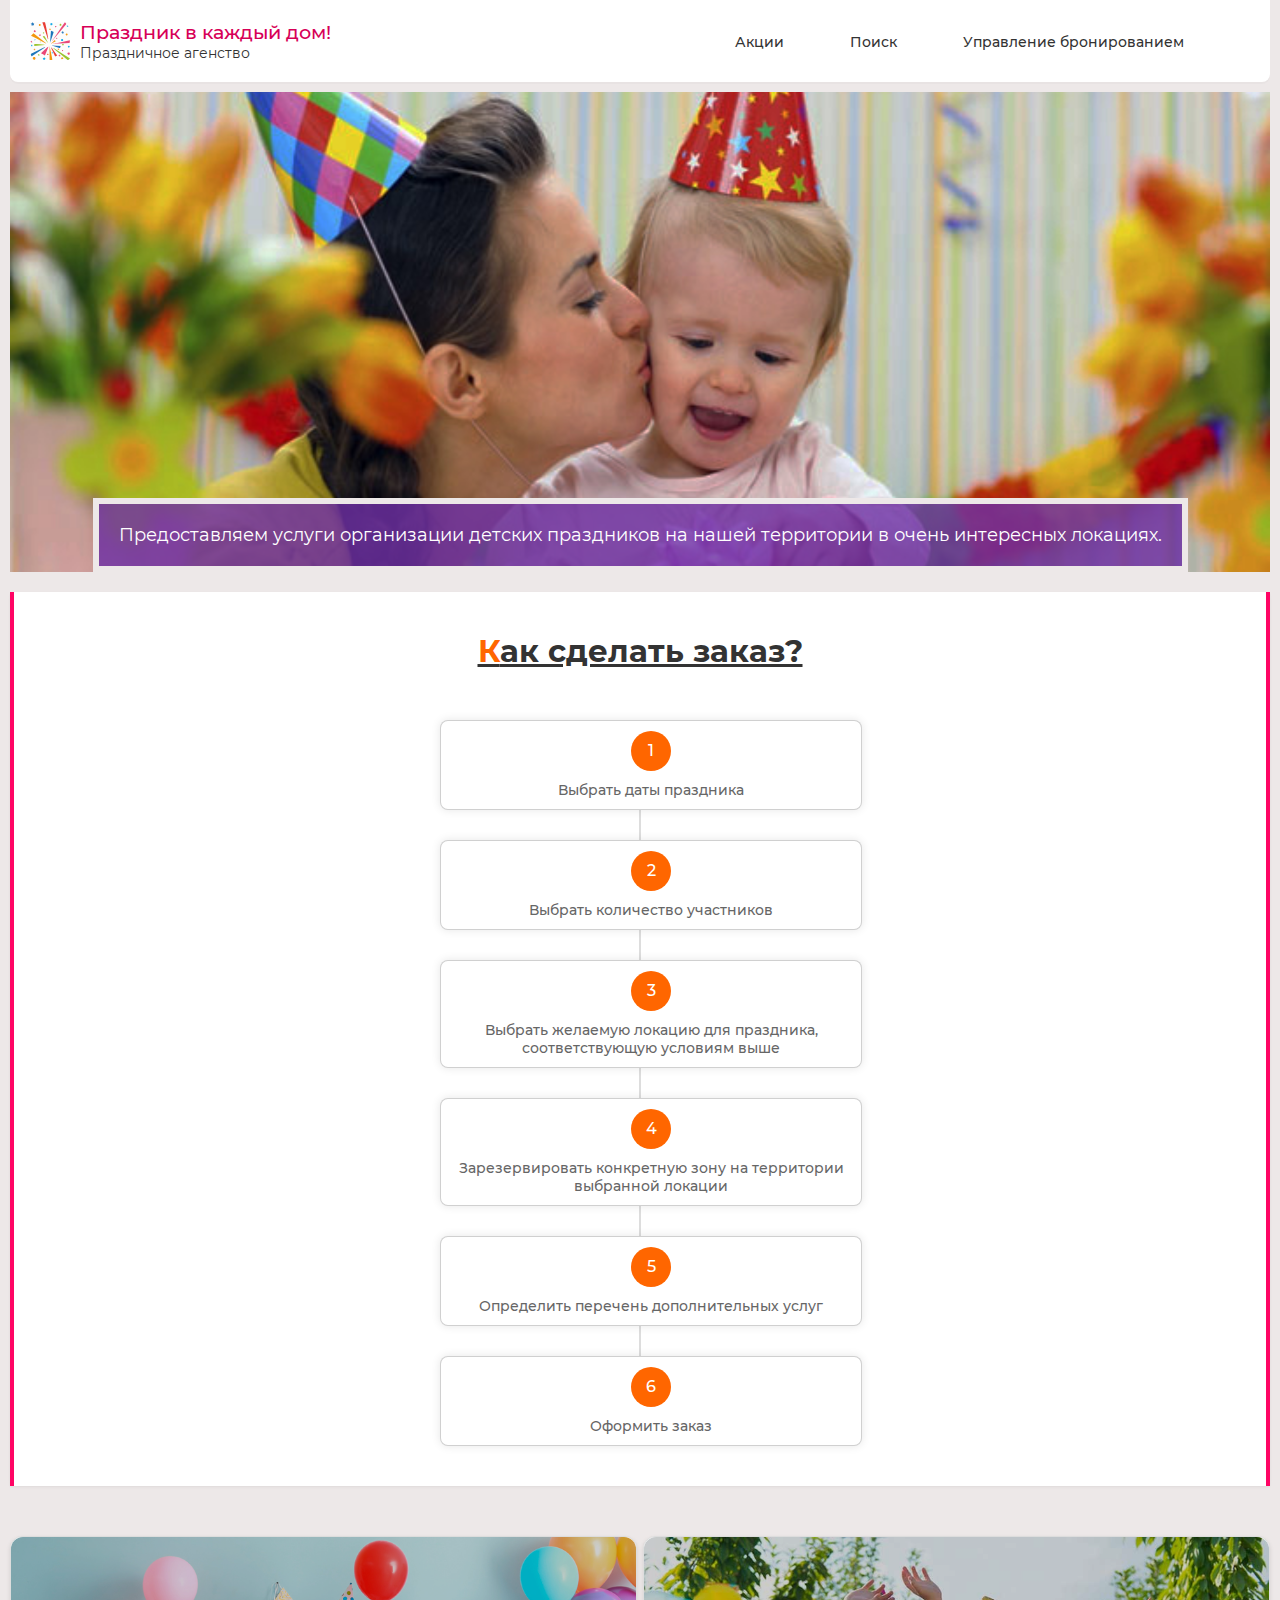
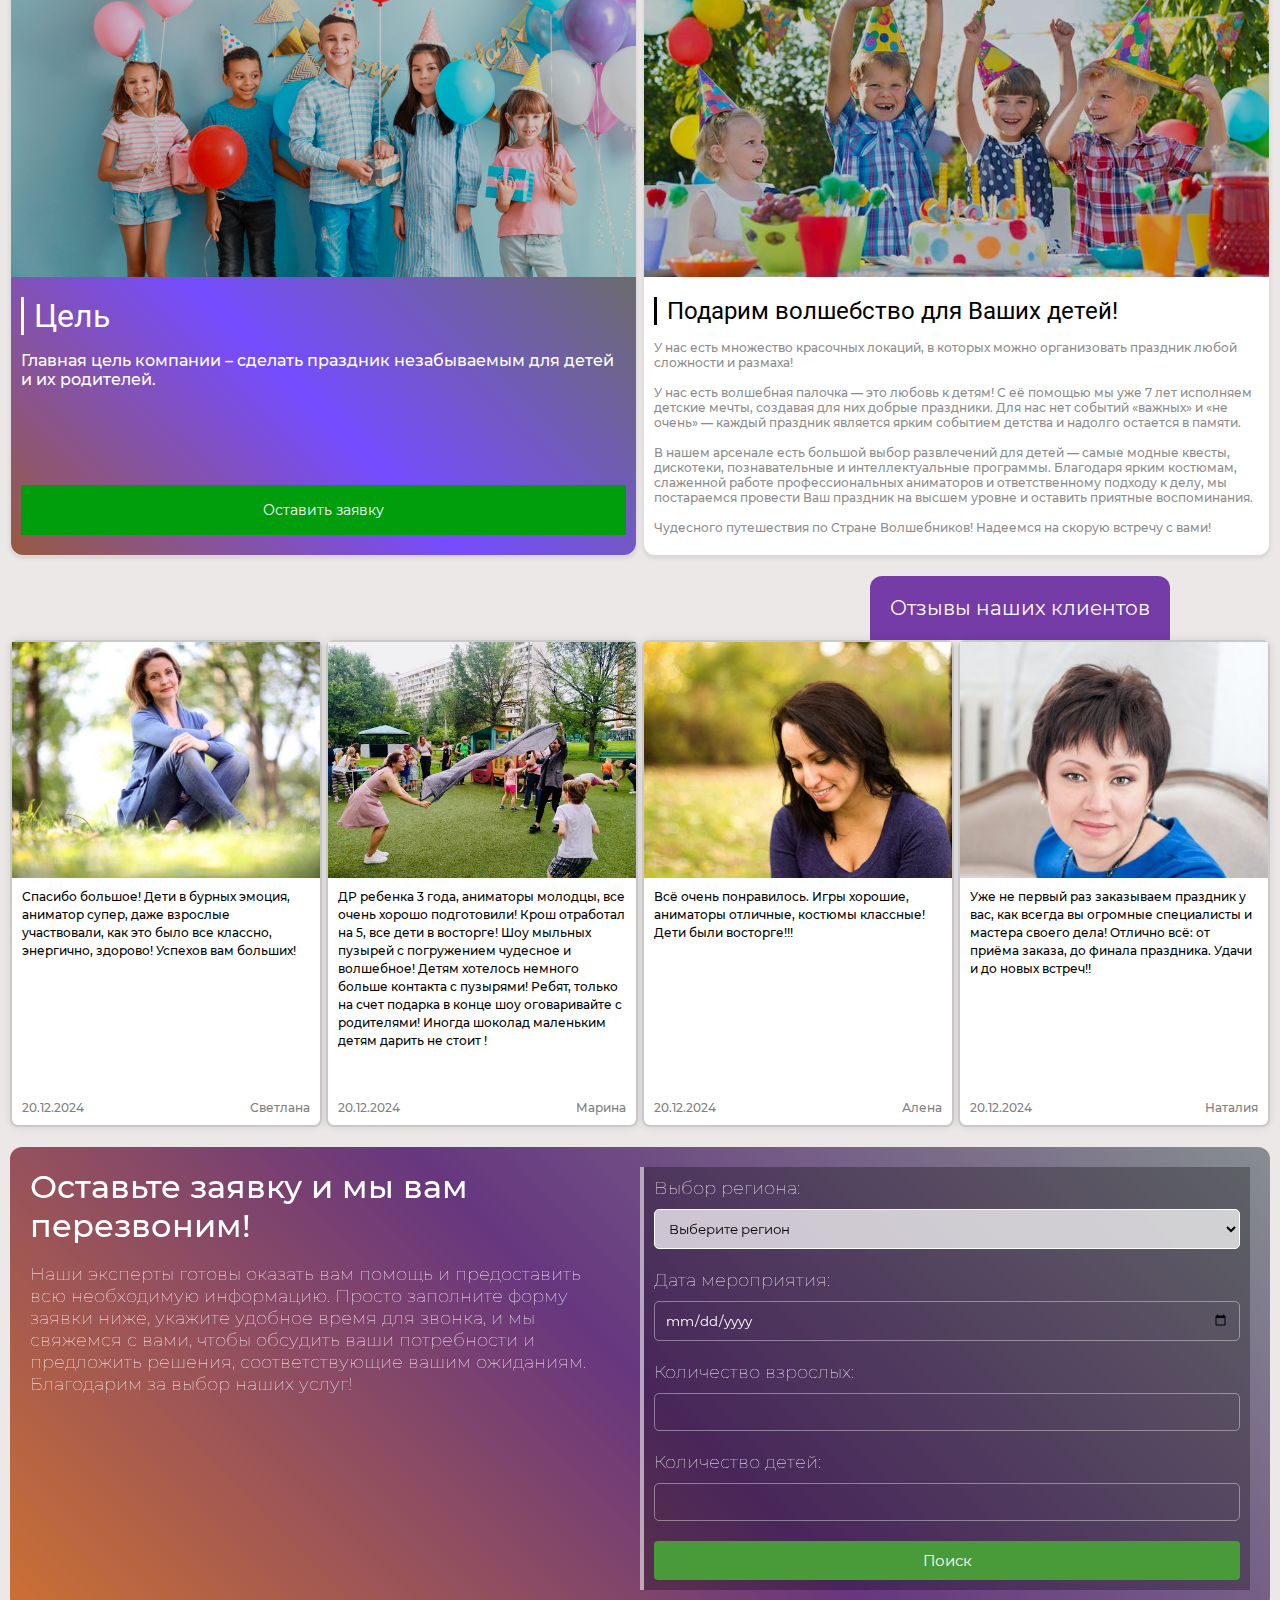
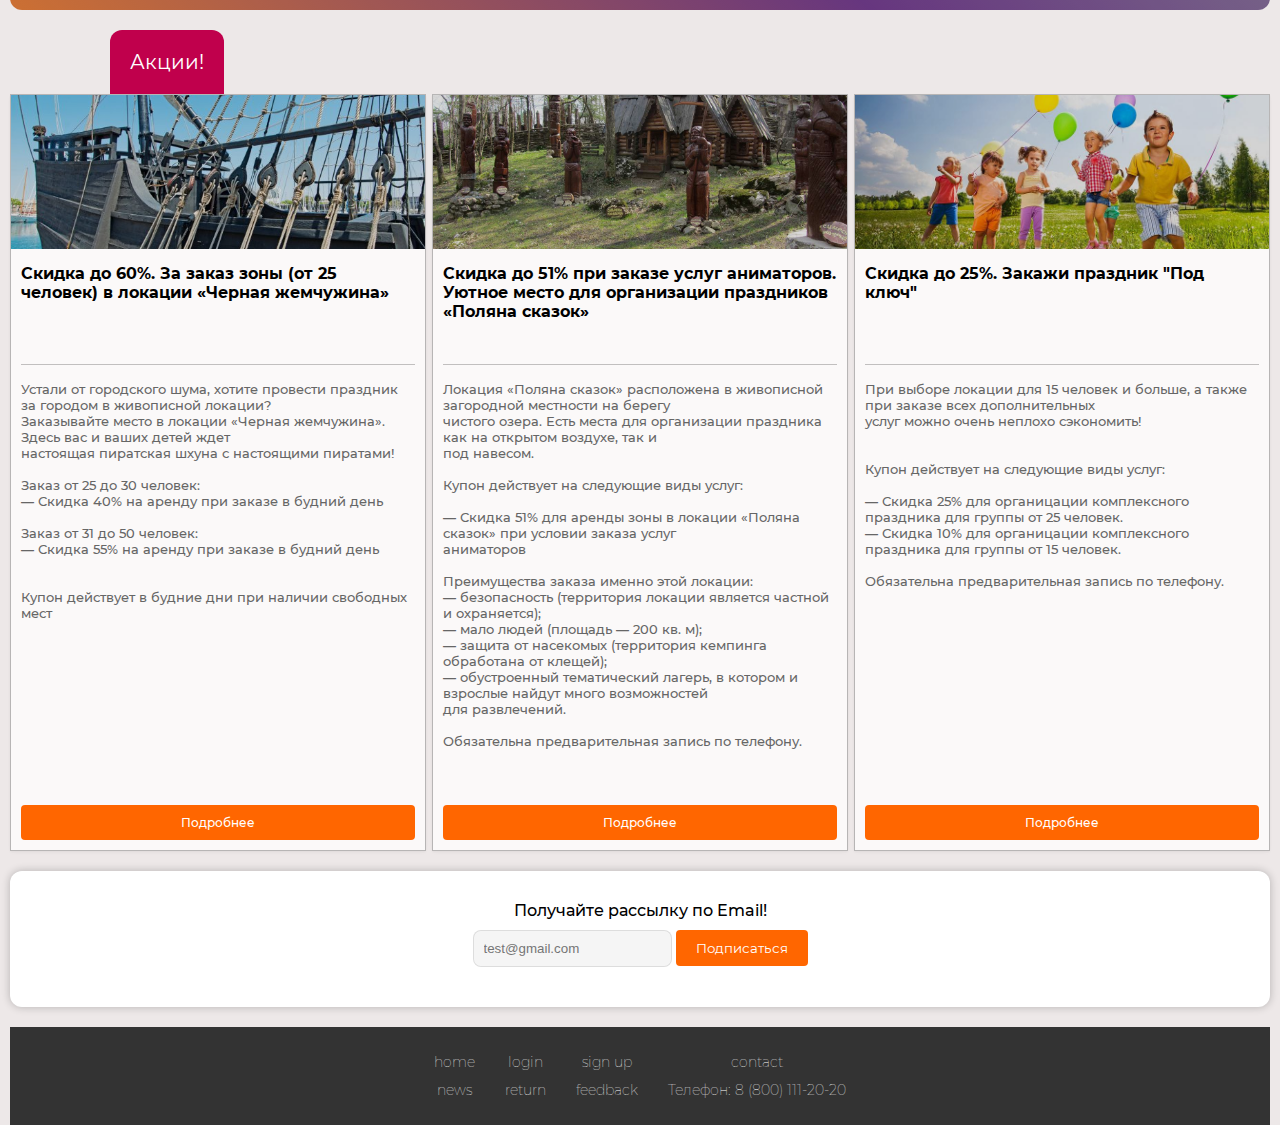
==== index.html @ 17564b28 "init" ====
<!DOCTYPE html>
<html lang="ru">

<head>
    <meta charset="UTF-8">
    <meta name="viewport" content="width=device-width, initial-scale=1.0">
    <link rel="stylesheet" href="css/styles.css">
    <title>Главная</title>
</head>

<body>

    <div class="page-wrapper">
        <header>
            <a href="index.html" class="logo">
                <img class="logo-image" alt="logo" src="./media/images/for-logo/logotype.svg">
                <div class="logo-description">
                    <p class="logo-description__title">Праздник в каждый дом!</p>
                    <span class="logo-description__subtitle">Праздничное агенство</span>
                </div>
            </a>

            <nav class="navigation">
                <ul class="navigation-list">
                    <li class="navigation-list-item"><a class="navigation-list-item__link" href="#promotions">Акции</a>
                    </li>
                    <li class="navigation-list-item"><a class="navigation-list-item__link"
                            href="./search.html">Поиск</a></li>
                    <li class="navigation-list-item"><a class="navigation-list-item__link" href="#">Управление
                            бронированием</a></li>
                </ul>
            </nav>
        </header>

        <section class="digest">
            <div class="digest-content">
                <h1 class="digest-content__title">Предоставляем услуги организации детских праздников на нашей
                    территории в очень интересных локациях.</h1>
            </div>
        </section>

        <section class="booking-process">
            <div class="booking-process__order">
                <h1 class="booking-process__title">Как сделать заказ?</h1>
            </div>

            <div class="booking-steps">
                <div class="booking-step">
                    <div class="step-number">1</div>
                    <p class="booking-step__label">Выбрать даты праздника</p>
                </div>
                <div class="booking-step__line"></div>
                <div class="booking-step">
                    <div class="step-number">2</div>
                    <p class="booking-step__label">Выбрать количество участников</p>
                </div>
                <div class="booking-step__line"></div>
                <div class="booking-step">
                    <div class="step-number">3</div>
                    <p class="booking-step__label">Выбрать желаемую локацию для праздника, соответствующую условиям выше
                    </p>
                </div>
                <div class="booking-step__line"></div>
                <div class="booking-step">
                    <div class="step-number">4</div>
                    <p class="booking-step__label">Зарезервировать конкретную зону на территории выбранной локации</p>
                </div>
                <div class="booking-step__line"></div>
                <div class="booking-step">
                    <div class="step-number">5</div>
                    <p class="booking-step__label">Определить перечень дополнительных услуг</p>
                </div>
                <div class="booking-step__line"></div>
                <div class="booking-step">
                    <div class="step-number">6</div>
                    <p class="booking-step__label">Оформить заказ</p>
                </div>
            </div>
        </section>

        <section class="about-company">
            <div class="company-info">

                <div class="company-info__cards">
                    <div class="company-info__goal">
                        <div class="company-info__goal-image"></div>

                        <div class="company-info__motter-description">
                            <h1>Цель</h1>
                            <p>Главная цель компании – сделать праздник незабываемым для детей и их родителей.</p>

                            <a href="#search-form" class="company-info__motter-description__request">
                                Оставить заявку
                            </a>

                        </div>

                    </div>


                    <div class="company-info__goal">
                        <div class="company-info__goal-motter"></div>

                        <div class="company-info__goal-description">
                            <h1>Подарим волшебство для Ваших детей!</h1>
                            <p>
                                У нас есть множество красочных локаций, в которых можно организовать праздник любой
                                сложности и размаха!

                                У нас есть волшебная палочка — это любовь к детям! С её помощью мы уже 7 лет исполняем
                                детские мечты, создавая для них добрые праздники. Для нас нет событий «важных» и «не
                                очень» — каждый праздник является ярким событием детства и надолго остается в памяти.

                                В нашем арсенале есть большой выбор развлечений для детей — самые модные квесты,
                                дискотеки, познавательные и интеллектуальные программы. Благодаря ярким костюмам,
                                слаженной работе профессиональных аниматоров и ответственному подходу к делу, мы
                                постараемся провести Ваш праздник на высшем уровне и оставить приятные воспоминания.

                                Чудесного путешествия по Стране Волшебников! Надеемся на скорую встречу с вами!
                            </p>
                        </div>
                    </div>
                </div>

                <section class="customer-reviews">
                    <h2 class="custom-reviews__title">Отзывы наших клиентов</h2>
                    <div class="review-grid">
                        <div class="review">
                            <div class="review-background review_background_1">

                            </div>

                            <div class="review-information">
                                <p class="customer-comment">Спасибо большое! Дети в бурных эмоция, аниматор супер, даже
                                    взрослые участвовали, как это было все классно, энергично, здорово! Успехов вам
                                    больших!</p>

                                <div class="review-meta">
                                    <p class="review-meta__created-at">20.12.2024</p>
                                    <p class="review-meta__username">Светлана</p>
                                </div>
                            </div>
                        </div>


                        <div class="review">
                            <div class="review-background review_background_2">

                            </div>

                            <div class="review-information">
                                <p class="customer-comment">
                                    ДР ребенка 3 года, аниматоры молодцы, все очень хорошо подготовили!
                                    Крош отработал на 5, все дети в восторге! Шоу мыльных пузырей с погружением чудесное
                                    и волшебное! Детям хотелось немного больше контакта с пузырями!
                                    Ребят, только на счет подарка в конце шоу оговаривайте с родителями! Иногда шоколад
                                    маленьким детям дарить не стоит !
                                </p>

                                <div class="review-meta">
                                    <p class="review-meta__created-at">20.12.2024</p>
                                    <p class="review-meta__username">Марина</p>
                                </div>
                            </div>
                        </div>

                        <div class="review">
                            <div class="review-background review_background_3">
                            </div>

                            <div class="review-information">
                                <p class="customer-comment">
                                    Всё очень понравилось.
                                    Игры хорошие, аниматоры отличные, костюмы классные! Дети были восторге!!!
                                </p>

                                <div class="review-meta">
                                    <p class="review-meta__created-at">20.12.2024</p>
                                    <p class="review-meta__username">Алена</p>
                                </div>
                            </div>
                        </div>

                        <div class="review">
                            <div class="review-background review_background_4">
                            </div>

                            <div class="review-information">
                                <p class="customer-comment">
                                    Уже не первый раз заказываем праздник у вас, как всегда вы огромные специалисты и
                                    мастера своего дела!
                                    Отлично всё: от приёма заказа, до финала праздника. Удачи и до новых встреч!!
                                </p>

                                <div class="review-meta">
                                    <p class="review-meta__created-at">20.12.2024</p>
                                    <p class="review-meta__username">Наталия</p>
                                </div>
                            </div>
                        </div>


                    </div>
                </section>

                <section class="search-form" id="search-form">
                    <div class="search-form__information">
                        <h1 class="search-form__title">Оставьте заявку и мы вам перезвоним!</h1>

                        <p class="search-form__description">
                            Наши эксперты готовы оказать вам помощь и предоставить всю необходимую информацию. Просто
                            заполните
                            форму заявки ниже, укажите удобное время для звонка, и мы свяжемся с вами, чтобы обсудить
                            ваши
                            потребности и предложить решения, соответствующие вашим ожиданиям. Благодарим за выбор наших
                            услуг!
                        </p>
                    </div>

                    <form action="/search.html" class="search-form__form" method="get">

                        <label for="region" class="search-form__label">Выбор региона:</label>
                        <select required id="region" name="region">
                            <option value="" disabled selected hidden>Выберите регион</option>
                            <option value="region1">Регион 1</option>
                            <option value="region2">Регион 2</option>
                        </select>

                        <label for="event-date" class="search-form__label">Дата мероприятия:</label>
                        <input required type="date" class="search-form__field" id="event-date" name="event-date">

                        <label for="adults" class="search-form__label">Количество взрослых:</label>
                        <input required type="number" class="search-form__field" id="adults" name="adults" min="0"
                            max="50">

                        <label for="children" class="search-form__label">Количество детей:</label>
                        <input required type="number" class="search-form__field" id="children" name="children" min="0"
                            max="50">

                        <button type="submit" class="search-form__button">Поиск</button>
                    </form>
                </section>


                <section id="promotions">
                    <h2 class="promotions__title">Акции!</h2>

                    <div class="promotions">
                        <div class="promotion">
                            <div class="promotion-background promotion-background__1">
                            </div>

                            <div class="promotion-description">
                                <h3 class="promotion-description__title">Скидка до 60%. За заказ зоны (от 25 человек) в
                                    локации «Черная жемчужина»</h3>
                                <p class="promotion-description__description">
                                    Устали от городского шума, хотите провести праздник за городом в живописной локации?
                                    Заказывайте место в локации «Черная жемчужина». Здесь вас и ваших детей ждет
                                    настоящая пиратская шхуна с настоящими пиратами!

                                    Заказ от 25 до 30 человек:
                                    — Скидка 40% на аренду при заказе в будний день

                                    Заказ от 31 до 50 человек:
                                    — Скидка 55% на аренду при заказе в будний день


                                    Купон действует в будние дни при наличии свободных мест
                                </p>
                                <a href="#" class="promotion-description__button">Подробнее</a>
                            </div>
                        </div>

                        <div class="promotion">
                            <div class="promotion-background promotion-background__2">

                            </div>

                            <div class="promotion-description">
                                <h3 class="promotion-description__title">Скидка до 51% при заказе услуг аниматоров.
                                    Уютное место для организации праздников «Поляна сказок»</h3>
                                <p class="promotion-description__description">
                                    Локация «Поляна сказок» расположена в живописной загородной местности на берегу
                                    чистого озера. Есть места для организации праздника как на открытом воздухе, так и
                                    под навесом.

                                    Купон действует на следующие виды услуг:

                                    — Скидка 51% для аренды зоны в локации «Поляна сказок» при условии заказа услуг
                                    аниматоров

                                    Преимущества заказа именно этой локации:
                                    — безопасность (территория локации является частной и охраняется);
                                    — мало людей (площадь — 200 кв. м);
                                    — защита от насекомых (территория кемпинга обработана от клещей);
                                    — обустроенный тематический лагерь, в котором и взрослые найдут много возможностей
                                    для развлечений.

                                    Обязательна предварительная запись по телефону.
                                </p>
                                <a href="#" class="promotion-description__button">Подробнее</a>
                            </div>
                        </div>

                        <div class="promotion">
                            <div class="promotion-background promotion-background__3">
                            </div>

                            <div class="promotion-description">
                                <h3 class="promotion-description__title">Скидка до 25%. Закажи праздник "Под ключ"</h3>
                                <p class="promotion-description__description">
                                    При выборе локации для 15 человек и больше, а также при заказе всех дополнительных
                                    услуг можно очень неплохо сэкономить!


                                    Купон действует на следующие виды услуг:

                                    — Скидка 25% для органицации комплексного праздника для группы от 25 человек.
                                    — Скидка 10% для органицации комплексного праздника для группы от 15 человек.

                                    Обязательна предварительная запись по телефону.
                                </p>
                                <a href="#" class="promotion-description__button">Подробнее</a>
                            </div>
                        </div>
                    </div>
                </section>

                <section class="subscribe-form">
                    <form>
                        <label class="subscribe-form__label" for="email">Получайте рассылку по Email!</label>
                        <div>
                            <input type="email" id="email" class="subscribe-form__field" placeholder="test@gmail.com"
                                name="email" required>
                            <button type="submit">Подписаться</button>
                        </div>
                    </form>
                </section>
            </div>
        </section>

        <footer>
            <div class="footer-navigation">
                <a href="http://xxxxxx">home</a>
                <a href="http://xxxxxx/login">login</a> 
                <a href="http://xxxxxx/signup">sign up</a>
                <a href="http://xxxxxx/contact">contact</a>
                <a href="http://xxxxxx/news">news</a>
                <a href="http://xxxxxx/return">return</a>
                <a href="http://xxxxxx/feedback">feedback</a>
                <a href="tel:+78001112020">Телефон: 8 (800) 111-20-20</a>
            </div>
        </footer>

    </div>

</body>

</html>
---- css/styles.css ----
@import url(./font.css);
@import url(./animation.css);

html {
  scroll-behavior: smooth;
}
body {
  font-family: "Montserrat", sans-serif;
  padding: 0;
  min-height: 100vh;
  display: flex;
  flex-direction: column;
  justify-content: flex-start;
  background-color: #ede8e8;
  margin: 0 10px;
  background-size: 400% 400%;
  animation: gradientAnimation 20s infinite;
}

header {
  padding: 20px;
  display: flex;
  justify-content: space-between;
  align-items: center;
  background-color: white;
  border-bottom-right-radius: 8px;
  border-bottom-left-radius: 8px;
  box-shadow: 0 2px 0 rgb(0, 0, 0, 0.02);
}
nav ul {
  list-style: none;
  display: flex;
}
nav ul li {
  margin-right: 20px;
}
nav a {
  text-decoration: none;
  color: #333;
  font-weight: bold;
  transition: color 0.3s ease-in-out;
}
nav a:hover {
  color: #ff6600;
}
footer {
  margin-top: auto;
  background-color: #333;
  color: #fff;
  padding: 16px 0;
  font-size: 14px;
  text-align: center;
}
footer a {
  width: fit-content;
  font-weight: 200;
  text-decoration: none;
  color: white;
  display: flex;
  align-items: center;
  justify-content: center;
  margin: auto;
}
button {
  color: #fff;
  padding: 10px 20px;
  border: none;
  border-radius: 4px;
  cursor: pointer;
  text-decoration: none;
  font-family: "Montserrat";
  font-weight: 300;
}







.page-wrapper {
  margin: auto;
  max-width: 1280px;
  width: 100%;
}
.logo {
  display: flex;
  align-items: center;
  text-decoration: none;
}
.navigation-list {
  list-style: none;
  display: flex;
  margin: 0;
  padding: 0;
}

.navigation-list-item {
  margin-right: 66px;
}

.navigation-list-item__link {
  text-decoration: none;
  color: #333;
  font-weight: normal;
  font-size: 14px;
}

.logo-image{
  width: 40px;
}

.logo-description {
  font-weight: bold;
  margin: 0 0 0 10px;
  display: flex;
  flex-direction: column;
  align-items: flex-start;
  font-size: 1.2em;
}

.logo-description__title {
  margin: 0;
  font-weight: 400;
  color: #d70057;
}

.logo-description__subtitle {
  font-size: 14px;
  font-weight: 300;
  color: #333;
}

.digest {
  background-image: url("/media/images/измененные/4_edited.jpg");
  background-size: cover;
  background-position: center;
  color: #fff;
  text-align: center;
  min-height: 480px;
  display: flex;
  margin: 10px auto;
  align-items: flex-end;
  justify-content: center;
}

.digest-content {
  margin: 0 auto;
  background-color: #6f31a3d1;
  padding: 10px 0;
  width: 100%;
  text-align: left;
  padding: 20px;
  border: #ede8e8 solid 6px;
  display: flex;
  align-items: center;
  justify-content: flex-start;
  font-family: "Montserrat";
  text-align: left;
  width: fit-content;
  margin-right: auto;
}

.digest-content__title {
  margin-bottom: 0;
  font-size: 3em;
  font-weight: 300;
  font-size: 18px;
  margin: 0;
}
.booking-process {
  margin: 20px auto;
  background-color: #fff;
  padding: 40px 20px;
  text-align: center;
  box-shadow: 0 1px 2px 0 rgb(0, 0, 0, 0.03), 0 1px 6px -1px rgb(0, 0, 0, 0.02),
    0 2px 4px 0 rgb(0, 0, 0, 0.02);
  border-right: 4px solid #ff0464;
  border-left: 4px solid #ff0464;
}
.booking-process__title {
  color: #333;
  font-style: normal;
  margin: auto auto 10px auto;
  text-align: left;
  text-decoration: underline;
  padding: 0 20px;
  font-size: 31px;
}
.booking-process__order {
  display: flex;
  flex-direction: column;
}
.booking-process__title::first-letter {
  color: #ff6600;
}
.booking-step {
  flex: 1;
  position: relative;
  padding: 20px 0;
  text-align: center;
  border: red solid 1px;
  padding: 10px;
}
.step-number {
  background-color: #ff6600;
  color: #fff;
  font-size: 16px;
  width: 40px;
  height: 40px;
  line-height: 40px;
  border-radius: 50%;
  margin-bottom: 10px;
  margin-right: auto;
  margin-left: auto;
}
.booking-step__label {
  margin: 0;
  width: 100%;
  color: #666;
  font-weight: 500;
  font-size: 14px;
  text-align: center;
  word-break: break-word;
}
.reviews-grid {
  display: grid;
  grid-template-columns: repeat(4, calc(310px - 10px));
  gap: 20px;
}
.review {
  width: 100%;
  background-color: #fff;
  border-radius: 8px;
  text-align: center;
  background-color: #fff;
  border-radius: 8px;
  box-shadow: 0 0 10px rgb(0, 0, 0, 0.1);
  text-align: center;
  box-sizing: border-box;
  transition: transform 0.3s ease;
  border: #00000036 double 2px;
}
.review-information {
  padding: 10px;
  min-height: 110px;
  height: calc(100% - 236px);
  box-sizing: border-box;
  display: flex;
  flex-direction: column;
}
.review-meta {
  display: flex;
  margin-top: auto;
  justify-content: space-between;
  font-size: 14px;
}
.review-meta__created-at,
.review-meta__username {
  margin: 0;
  font-size: 12px;
  color: grey;
}
.customer-comment {
  margin: 0 0 50px 0;
  font-size: 12px;
  text-align: left;
  line-height: 1.5;
  font-size: 12px;
  color: black;
}

.review_background_1 {
  background-image: url(../media/images/people/9.jpg);
  background-size: cover;
}
.review_background_2 {
  background-image: url(../media/images/people/8.jpg);
  background-size: cover;
}
.review_background_3 {
  background-image: url(../media/images/people/7.jpg);
  background-size: cover;
}
.review_background_4 {
  background-image: url(../media/images/people/6.jpg);
  background-size: cover;
}
.about-company {
  text-align: center;
}
.company-info {
  justify-content: space-between;
  display: grid;
  grid-template-columns: 1fr;
}
.search-form {
  padding: 20px;
  background: linear-gradient(45deg, #ff6600, #7c2ca5, #828f92);
  color: #fff;
  animation: gradientAnimation 4s infinite;
  filter: grayscale(0.4);
  text-align: center;
  transition: 0.6s;
}
.search-form:hover {
  filter: grayscale(0);
}
.search-form__title {
  margin: 0;
  font-weight: 500;
}
.search-form__information {
  width: 50%;
  text-align: left;
  padding-right: 40px;
  box-sizing: border-box;
}
.search-form__button {
  width: 100%;
  background-color: #ff6600;
  color: white;
  padding: 12px 20px;
  border: none;
  cursor: pointer;
  width: 100%;
  background-color: #21ab07;
  color: white;
  padding: 10px 20px;
  border: none;
  cursor: pointer;
  font-family: "Montserrat";
  font-weight: 300;
  font-size: 15px;
  transition: 0.5s;
}
.search-form__label {
  display: block;
  font-size: 18px;
  font-weight: 200;
  margin-bottom: 10px;
  text-align: left;
}
.search-form__field {
  width: 100%;
  padding: 10px;
  margin-bottom: 20px;
  border-radius: 6px;
  border: #4a00678f solid 1px;
  border: #ffffff63 solid 1px;
  background: transparent;
  color: white;
  border-radius: 5px;
  font-weight: 300;
  font-family: "Montserrat", sans-serif;
  box-sizing: border-box;
}
.search-form select {
  border: white solid 1px;
  background: transparent;
  color: white;
  border-radius: 5px;
  font-weight: 300;
  font-family: "Montserrat", sans-serif;
  background-color: #ffffffb8;
    color: black;
}
.promotion {
  position: relative;
  width: 30%;
  display: flex;
  flex-direction: column;
  justify-content: flex-start;
  border: #ddd solid 1px;
  box-shadow: 0 1px 2px 0 rgb(0, 0, 0, 0.03), 0 1px 6px -1px rgb(0, 0, 0, 0.02),
    0 2px 4px 0 rgb(0, 0, 0, 0.02);
}
.promotion-description {
  top: 0;
  right: 0;
  height: 100%;
  padding: 10px;
  box-sizing: content-box;
  text-align: left;
  display: flex;
  flex-direction: column;
}
.promotion-background {
  height: 200px;
  filter: brightness(0.85);
  background-size: cover;
  background-position: center;
}
.promotion-background__1 {
  background-image: url(../media/images/promotions/promotion1.jpg);
}
.promotion-background__2 {
  background-image: url(../media/images/promotions/promotion2.jpg);
}
.promotion-background__3 {
  background-image: url(../media/images/promotions/promotion3.jpg);
}
.promotion.promotion-alert {
  display: flex;
  flex-direction: column;
  justify-content: center;
  text-align: left;
  background-color: green;
}
.promotion.promotion-alert > p {
  color: white;
}
.subscribe-form {
  margin: 20px 0;
  background-color: #ffffff;
  padding: 30px 10px;
  text-align: center;
  border-radius: 12px;
  box-shadow: 0 0 8px rgb(0 0 0 / 24%);
}
.subscribe-form__label {
  display: block;
  margin-bottom: 10px;
}
.company-info__goal {
  background-color: white;
  border: #ddd solid 1px;
  box-shadow: 0 2px 4px rgb(0, 0, 0, 0.1);
  border-radius: 12px;
}
.company-info__goal-image,
.company-info__goal-motter {
  width: 100%;
  height: 340px;
  border-top-right-radius: 12px;
  border-top-left-radius: 12px;
  filter: brightness(0.8);
}
.company-info__goal-image {
  background-image: url(../media/images/people/2.jpg);
  background-size: cover;
}
.company-info__goal-motter {
  background-image: url(../media/images/people/1.jpg);
  background-size: cover;
}
.company-info__goal-description > p {
  margin: 0;
  color: #8c8c8c;
}
.company-info__goal-description > h1,
.company-info__motter-description > h1 {
  margin: 0;
  text-align: left;
  padding-left: 10px;
  border-left: 3px solid black;
  font-family: "Roboto";
  font-weight: 300;
}
.company-info__motter-description > h1 {
  border-left: 3px solid white;
}
.company-info__motter-description__request {
  margin-top: auto;
  width: 100%;
  display: block;
  margin-top: auto;
  width: 100%;
  font-size: 15px;
  padding: 16px 20px;
  background: #009d0c;
  box-sizing: border-box;
  color: white;
  text-decoration: none;
  text-align: center;
  font-weight: 300;
  font-size: 14px;
  transition: 0.5s;
}
.company-info__motter-description__request:hover, .search-form__button:hover, .zone:hover, .seat-details > summary:hover, .reservation-form__button:hover {
  background: #01940d;
}
.subscribe-form button:hover, .search-button:hover {
  background-color: #d45500;
}
.company-info__goal-description > p,
.company-info__motter-description > p {
  white-space: pre-line;
}
.company-info__goal-description {
  font-size: 12px;
}
.company-info__cards {
  margin: 20px 0;
  display: grid;
  grid-template-columns: 1fr 1fr;
  gap: 0 6px;
  padding-top: 10px;
}
.company-info__goal-description,
.company-info__motter-description {
  padding: 20px 10px;
  text-align: left;
  padding-left: 10px;
}
.company-info__motter-description {
  color: white;
  width: 100%;
  height: calc(100% - 340px);
  box-sizing: border-box;
  background-color: #c1c1c1;
  border-bottom-right-radius: 12px;
  border-bottom-left-radius: 12px;
  display: flex;
  flex-direction: column;
  justify-content: flex-start;
  background: linear-gradient(45deg, #925136f2, #3a00ffb3, #18181aa3);
}
.company-info__goal {
  display: flex;
  flex-direction: column;
  align-items: flex-start;
}
.subscribe-form form {
  max-width: 600px;
  margin: 0 auto;
}
.subscribe-form input {
  padding: 10px;
  margin-bottom: 10px;
}
.subscribe-form__field {
  width: auto;
  border-radius: 8px;
  background-color: rgb(0, 0, 0, 0.04);
  border: rgb(0, 0, 0, 0.1) solid 1px;
}
.subscribe-form button {
  background-color: #ff6600;
  color: #fff;
  padding: 10px 20px;
  border: none;
  cursor: pointer;
  transition: 0.5s;
}
.footer-navigation {
  grid-template-columns: auto auto auto auto;
  display: grid;
  gap: 10px 30px;
  justify-content: center;
  margin: 10px 0;
  text-align: left;
}
.customer-reviews {
  text-align: center;
}
.custom-reviews__title,
.promotions__title {
  font-family: "Montserrat", sans-serif;
  margin: 0;
  background-color: white;
  width: 100%;
  padding: 20px 30px 20px 30px;
  border-top-right-radius: 12px;
  border-top-left-radius: 12px;
  font-weight: 400;
  box-sizing: border-box;
  background-color: #6f31a3f2;
  padding: 10px 0;
  margin: 0;
  padding: 20px;
  display: flex;
  font-family: "Montserrat";
  text-align: left;
  width: fit-content;
  color: white;
  margin-left: auto;
  margin-right: 100px;
  font-weight: 300;
  font-size: 20px;
}
.promotions__title {
  background-color: #c0004c;
  margin-left: 100px;
  margin-right: auto;
}
.custom-reviews__title::first-letter,
.promotions__title::first-letter {
  color: #ff6600;
}
.review-grid {
  display: grid;
  grid-template-columns: repeat(4, 1fr);
  gap: 0 4px;
}
.review-background {
  width: 100%;
  height: 236px;
}
.review img {
  width: 80px;
  height: 80px;
  border-radius: 50%;
  margin-bottom: 10px;
}
.customer-name {
  font-weight: bold;
  margin-bottom: 5px;
}
.search-form {
  margin: 20px 0;
  border-radius: 12px;
  padding: 20px;
  display: flex;
  justify-content: space-between;
  background-color: #ff6600;
  color: #fff;
  text-align: center;
}
.search-form__form {
  width: 50%;
  margin: 0;
  display: flex;
  flex-direction: column;
  padding: 10px;
  background-color: #0000004a;
  box-sizing: border-box;
  border-left: 4px solid #ffffff96;
}
.search-form__description {
  font-weight: 200;
  font-size: 18px;
}
.search-form select,
.search-form input {
  width: 100%;
  padding: 10px;
  margin-bottom: 20px;
}
.search-form__childrens,
.search-form__adult,
.search-form__date {
  box-sizing: border-box;
}
.promotions {
  display: flex;
  gap: 6px;
}
.promotion {
  width: 100%;
  border: #00000045 solid 1px;
  text-align: center;
  background-color: #ffffffbd;
  box-sizing: border-box;
}
.promotion img {
  width: 100%;
  height: auto;
  border-radius: 8px;
  margin-bottom: 10px;
}
.promotion-description__title {
  margin: 0;
  min-height: 90px;
  font-size: 16px;
  padding: 5px 0 10px 0;
  border-bottom: 1px solid #0000003b;
}
.promotion-description__description {
  margin-top: 0;
  font-size: 13px;
  white-space: pre-line;
}
.promotion p {
  color: #666;
  margin-bottom: 10px;
}
.promotion-description__button {
  margin-top: auto;
  background-color: #ff6600;
  color: #fff;
  padding: 10px 20px;
  text-decoration: none;
  display: inline-block;
  border-radius: 4px;
  text-align: center;
  font-size: 12px;
  transition: 0.5s;
}
.promotion-description__button:hover {
  background-color: #b34700;
}
.btn:hover {
  background-color: #ff3300;
  color: #fff;
}
.search-results {
  display: grid;
  grid-template-columns: 1fr 1fr 1fr;
  gap: 38px 6px;
  margin-bottom: 40px;
}
.location {
  position: relative;
  background-color: #fff;
  border: #ddd solid 1px;
  border-radius: 8px;
  padding: 20px;
  margin: 0 0 6px 0;
  text-align: left;
  box-shadow: 0 0 10px rgb(0, 0, 0, 0.1);
  max-width: 400px;
}
.location-information {
  min-height: 200px;
}
.location__title {
  margin: 0 0 20px 0;
  font-weight: 300;
}
.location__name {
  margin: 0;
  font-size: 14px;
  font-weight: 300;
}
.location__place {
  margin: 6px 0;
  font-size: 14px;
  font-weight: 300;
}
.location__date {
  margin: 0;
  font-size: 14px;
  font-weight: 300;
}
.location__free-zone {
  margin: 6px 0;
  font-size: 14px;
  font-weight: 300;
}
.location__favorite {
  margin: 0;
  position: absolute;
  top: 0;
  right: 0;
  display: grid;
  grid-template-columns: auto auto;
  gap: 0 4px;
  transform: translate(0%, -100%);
  background-color: #81469f63;
  padding: 10px;
  border-bottom: 0;
  border-left: none;
  border-top: none;
  border-right: none;
  cursor: pointer;
  border-radius: 50%;
  transition: 0.4s;
  border-bottom-right-radius: 0;

  color: white;
  font-size: 12px;
  border-bottom: 0;
  border-radius: 12px 12px 0 0;
  font-weight: 300;
}
.location__favorite:hover {
  background-color: #ff660096;
}
.search-button {
  margin-top: 30px;
  width: 100%;
  min-height: 38px;
  display: flex;
  align-items: center;
  justify-content: center;
  background-color: #ff6600;
  transition: background-color 0.3s ease-in-out, color 0.3s ease-in-out;
  text-decoration: none;
  color: white;
  font-size: 13px;
  font-weight: 300;
}
.search-button > a {
  text-decoration: none;
  color: white;
}
.zone h2 {
  margin-bottom: 10px;
}
.zone p {
  margin: 0;
  color: #666;
}
.booking-form label {
  margin-bottom: 5px;
}
.search-buttons {
  display: grid;
  grid-template-columns: calc(100% - 300px) 96px 96px 96px;
  gap: 0 4px;
  border-bottom-right-radius: 8px;
  border-bottom-left-radius: 8px;
  gap: 0 4px;
  padding: 10px 0 0 0;
  margin: 10px 0 0 0;
  border-radius: 0;
}
.search-buttons__title {
  font-weight: 300;
  margin: 10px 0 60px 0;
  padding-left: 20px;
}
.search-buttons__field {
  width: 100%;
  padding: 10px;
  border-radius: 6px;
  border: #1a191963 solid 1px;
  background: white;
  color: black;
  border-radius: 5px;
  font-weight: 300;
  font-family: "Montserrat", sans-serif;
  box-sizing: border-box;
}
.search-buttons__select {
  width: 100%;
  padding: 10px;
  border-radius: 6px;
  border: #1a191963 solid 1px;
  background: white;
  border-radius: 5px;
  font-weight: 300;
  font-size: 10px;
  font-family: "Montserrat", sans-serif;
  box-sizing: border-box;
}
.booking-form input,
.booking-form textarea {
  width: 100%;
  padding: 10px;
  margin-bottom: 15px;
  box-sizing: border-box;
  border: #ccc solid 1px;
  border-radius: 4px;
}
.booking-form .booking-details {
  display: grid;
  grid-template-columns: repeat(2, 1fr);
  gap: 15px;
}
.additional-services {
  margin: 10px 0;
}

.additional-services h3 {
  margin-bottom: 10px;
}

.additional-services__service {
  margin: 10px 0;
  width: 100%;
  display: flex;
  flex-direction: column;
}
.additional-services__service > textarea {
  width: 100%;
}

.additional-services label {
  display: block;
  margin-bottom: 5px;
}
.booking-form button {
  background-color: #ff6600;
  color: #fff;
  padding: 10px 20px;
  border: none;
  cursor: pointer;
  border-radius: 4px;
}
.booking-form button:hover {
  background-color: #ff3300;
}
.booking-steps {
  display: flex;
  align-items: center;
  margin-top: 40px;
  display: grid;
  grid-template-columns: 1fr;
  max-width: 400px;
  margin: 40px auto 0 auto;
}
.reservation-form__buttons {
  display: grid;
  gap: 4px 0;
  margin-top: 20px;
}
.reservation-form__button {
  margin-top: 20px;
  width: 100%;
  background-color: #018c01;
  transition: 0.5s;
}
.booking-step {
  min-width: 200px;
  position: relative;
  align-self: stretch;
  max-width: fit-content;
  background-color: #fff;
  border-radius: 8px;
  border: #0000002f solid 1px;
  box-shadow: 0 0 10px rgb(0, 0, 0, 0.1);
  animation: pulse 3s infinite;
  z-index: 2;
  width: 100%;
  max-width: none;
}

.additional-services__note {
  font-weight: 300;
  margin-bottom: 6px;
}

.additional-services__service {
  width: 100%;
}

.booking-step__line {
  width: 2px;
  height: 30px;
  background-color: #ddd;
  justify-content: center;
  display: flex;
  margin: auto;
}

.order-details {
  display: grid;
  grid-template-columns: 1fr;
  gap: 20px 0;
}

.order-detail {
  display: grid;
  gap: 4px 0;
}

.reservation-form {
  margin: 20px auto;
  width: 100%;
  min-height: 100vh;
  padding: 10px;
  box-sizing: border-box;
  background: url(../media/images/plan/1.jpg);
  background-size: contain;
  background-position: center;
}

.reservation-form__feedback {
  margin: 50px;
  background-color: #000000ad;
  padding: 20px;
  color: white;
  font-weight: 300;
  border-radius: 12px;
  display: grid;
  grid-template-columns: 1fr;
  max-width: 400px;
}
.reservation-form__field {
  width: auto;
  border-radius: 8px;
  background-color: white;
  border: rgb(0, 0, 0, 0.1) solid 1px;
  padding: 6px;
  width: 100%;
  border-radius: 4px;
  box-sizing: border-box;
  resize: vertical;
}
.seat {
  width: 100%;
  height: fit-content;
  max-width: 800px;
  border: 1px solid #0000004a;
  border-top-right-radius: 12px;
  border-top-left-radius: 12px;
  background: white;
  box-shadow: 0 0 8px rgb(0 0 0 / 24%);
}
.seats {
  margin: 30px 0;
  border-radius: 12px;
  display: grid;
  grid-template-columns: auto auto;
  gap: 0 6px;
  justify-content: center;
}
.seat-map {
  position: relative;
  margin-bottom: 20px;
  height: 400px;
  background-size: cover;
  max-width: 800px;
  background-size: contain;
  background-repeat: no-repeat;
  border-top-left-radius: 12px;
  border-top-right-radius: 12px;
}
.seat-information {
  padding: 10px;
}
.seat-information > p {
  margin: 10px 0;
  font-size: 13px;
}
.seat__list {
  font-size: 14px;
  white-space: pre-line;
  padding: 0 10px;
  background: linear-gradient(45deg, #925136f2, #3a00ffb3, #18181aa3);
  color: white;
  font-weight: 300;
}
.seat__list-title {
  margin: 0;
  font-size: 27px;
  text-decoration: underline;
}
.seat-details > summary {
  padding: 10px;
  background: #21ab07;
  color: white;
  font-weight: 300;
  cursor: pointer;
  transition: 0.5s;
}
.seat-details[open] {
  animation-name: fadeInDown;
  animation-duration: 0.5s;
}
.seat-information__title {
  margin: 0 0 20px 0;
  border-bottom: 1px solid #c6c6c6;
  min-height: 54px;
  font-size: 22px;
  font-weight: 300;
}
.seat-map__1 {
  background: url(../media/images/plan/8.jpg);
}
.seat-map__2 {
  background: url(../media/images/plan/7.jpg);
}
.seat-map__3 {
  background: url(../media/images/plan/6.jpg);
}
.seat-map__4 {
  background: url(../media/images/plan/2.jpg);
}
.seat-map__5 {
  background: url(../media/images/plan/3.jpeg);
}
.zone {
  position: absolute;
  border: 2px solid #333;
  border-radius: 4px;
  cursor: pointer;
  background-color: #4caf50;
  color: white;
  text-align: center;
  padding: 8px;
  width: fit-content;
  height: fit-content;
  transition: 0.5s;
}
.zone1 {
  bottom: 50%;
  right: 10px;
}
.zone2 {
  bottom: 10%;
  right: 20%;
}
.zone3 {
  bottom: 10%;
  right: 20%;
}
.zone4 {
  top: 100px;
  left: 56%;
}

.reservation-button {
  background-color: #ff6600;
  color: #fff;
  padding: 10px;
  border: none;
  border-radius: 4px;
  cursor: pointer;
}

.reservation-button:hover {
  background-color: #d45a00;
}
@media (max-width: 1110px) {
  /* laptop */
  .review {
    width: 100%;
  }
  .company-info__goal-description > h1,
  .company-info__motter-description > h1 {
    font-size: 18px;
  }
  .company-info__goal-description > p,
  .company-info__motter-description > p {
    font-size: 12px;
  }
  .logo-description__title {
    font-size: 14px;
  }
  .logo-description__subtitle {
    font-size: 10px;
  }
  .review-grid {
    gap: 5px;
    grid-template-columns: 2fr 2fr;
  }
  .promotions {
    grid-template-columns: 2fr 2fr;
  }
  .promotion-description {
    width: 100%;
    box-sizing: border-box;
  }
  .promotion-description__description {
    font-size: 11px;
  }
  .promotion-description__title {
    min-height: 100px;
  }
  .booking-step {
    min-width: 100px;
  }
  .navigation-list-item {
    margin-right: 30px;
  }
  .navigation-list-item__link {
    font-size: 13px;
  }
  .booking-step__label {
    font-size: 11px;
  }
  .search-form__description {
    font-size: 16px;
  }
  header {
    padding: 14px 20px;
  }
  .location__title {
    margin-bottom: 20px;
    font-size: 18px;
  }
  .location__name,
  .location__place,
  .location__free-zone,
  .location__date {
    font-size: 12px;
  }
  .search-button {
    font-size: 12px;
  }
  .reservation-form {
    margin: 0;
    background-size: cover;
    background-repeat: no-repeat;
    background-position: center;
  }
}
@media (max-width: 780px) {
  /* tablet */
  .company-info__goal-image,
  .company-info__goal-motter {
    height: 280px;
  }
  .promotions {
    grid-template-columns: 1fr;
  }
  .search-form {
    display: flex;
    flex-direction: column;
  }
  .search-form__information {
    width: 100%;
    margin-bottom: 10px;
  }
  .search-form__description {
    font-size: 14px;
  }
  .search-form__form {
    width: 100%;
  }
  .navigation-list-item__link {
    font-size: 11px;
  }
  .navigation-list-item {
    margin-left: 30px;
    margin-right: 0;
  }
  header {
    padding: 12px 20px;
  }
  .logo-image{
    width: 28px;
  }
  .logo-description {
    display: none;
  }
  .company-info__motter-description {
    height: auto;
  }
  .company-info__motter-request {
    padding: 14px 20px;
    margin-top: 20px;
    font-size: 12px;
  }
  .company-info__cards {
    grid-template-columns: 1fr;
  }
  .promotion-description__description {
    font-size: 9px;
  }
  .promotion-description__title {
    font-size: 12px;
  }
  .search-results {
    grid-template-columns: 1fr 1fr;
  }
  .reservation-form__feedback {
    margin-left: 0;
    margin-right: 0;
  }
}
@media (max-width: 600px) {
  /* phone */
  header {
    padding: 12px 5px;
  }
  .review-grid {
    grid-template-columns: 1fr;
  }
  .search-form__information {
    width: 100%;
    padding: 0;
  }
  .search-form__description {
    font-size: 12px;
  }
  header {
    display: grid;
    grid-template-columns: 100%;
    gap: 10px 0;
  }
  .logo {
    justify-self: center;
  }
  header {
    justify-content: center;
  }
  .navigation-list-item {
    margin: 0;
  }
  .company-info__cards {
    grid-template-columns: 1fr;
    gap: 10px 0;
  }
  .navigation-list {
    justify-content: space-around;
  }
  .company-info__goal-description > p,
  .company-info__motter-description > p {
    font-size: 10px;
  }
  .company-info__goal-description > h1,
  .company-info__motter-description > h1 {
    font-size: 16px;
  }
  .subscribe-form__label {
    font-size: 14px;
  }
  .subscribe-form__field {
    font-size: 10px;
  }
  .subscribe-form button {
    margin: 0;
    font-size: 10px;
  }
  .customer-comment {
    margin-top: 0;
    font-size: 12px;
  }
  .custom-reviews__title,
  .promotions__title {
    padding: 14px 10px;
    font-size: 20px;
    font-size: 14px;
  }
  .booking-step__line {
    display: none;
  }
  .booking-steps {
    display: grid;
    gap: 10px;
    grid-template-columns: 100%;
    justify-content: center;
  }
  .booking-step {
    width: 100%;
    max-width: none;
    animation: none;
    box-sizing: border-box;
    display: flex;
    flex-direction: column;
    justify-content: center;
  }
  .company-info__motter-description {
    height: auto;
    width: 100%;
  }
  .company-info__motter-request {
    margin-top: 10px;
    font-size: 10px;
  }
  .promotions {
    display: flex;
    flex-direction: column;
  }
  .promotion-description__title {
    min-height: auto;
    font-size: 14px;
  }
  .promotion-description__description {
    font-size: 12px;
  }
  .search-results {
    grid-template-columns: 1fr;
  }
  .location {
    max-width: none;
  }
  .search-buttons__title {
    font-size: 18px;
  }
}
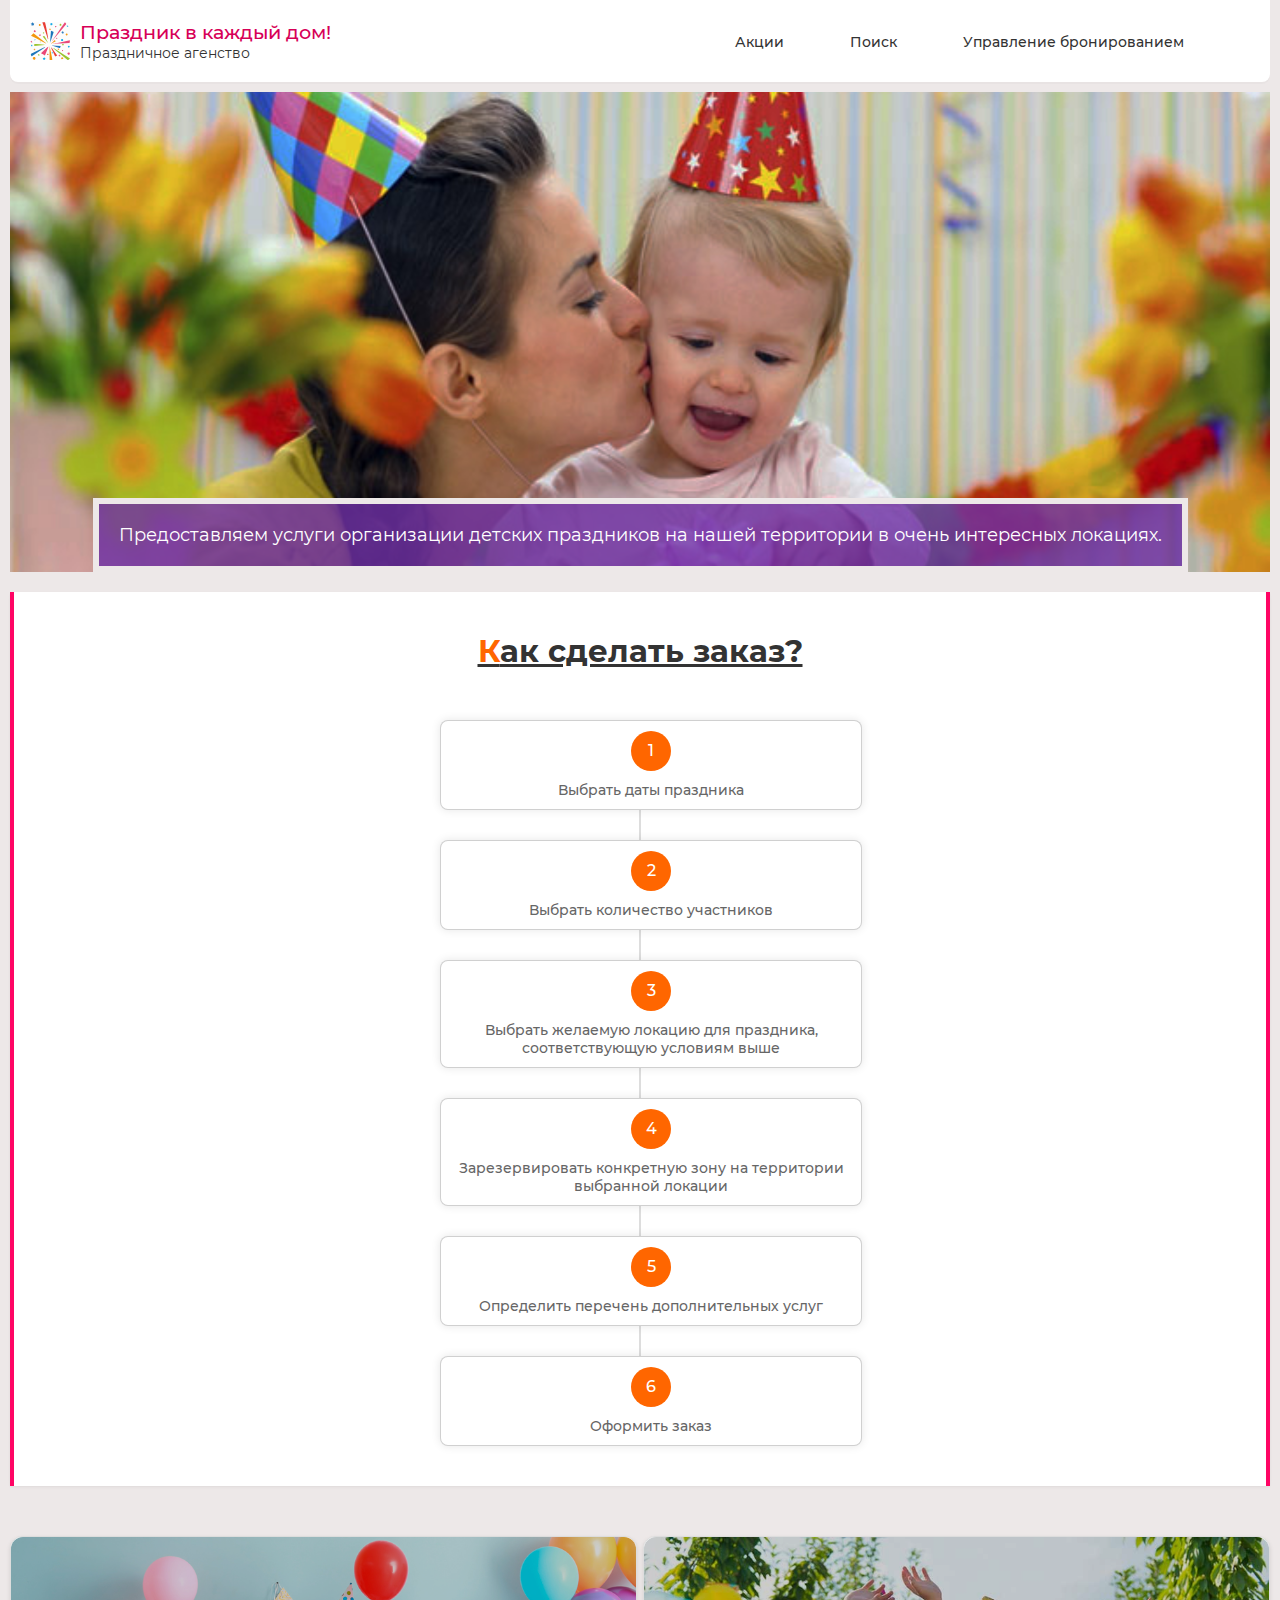
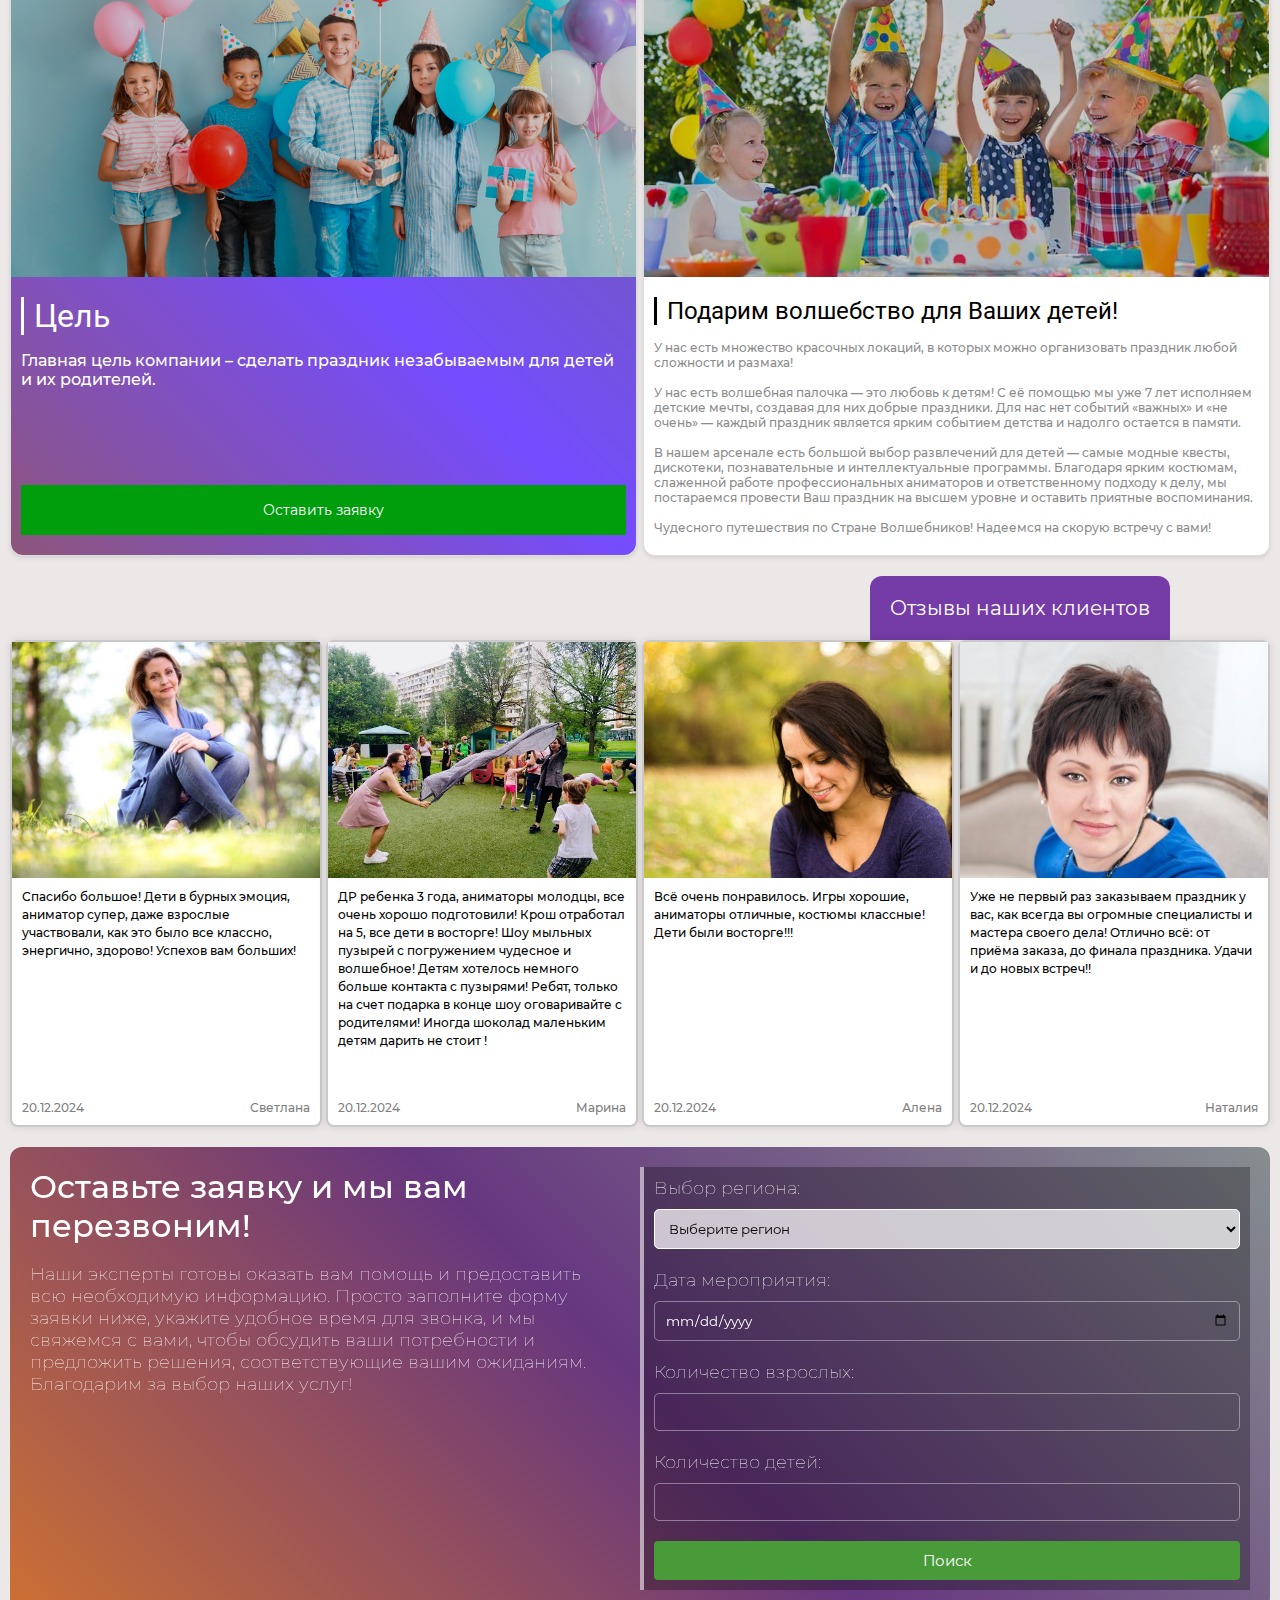
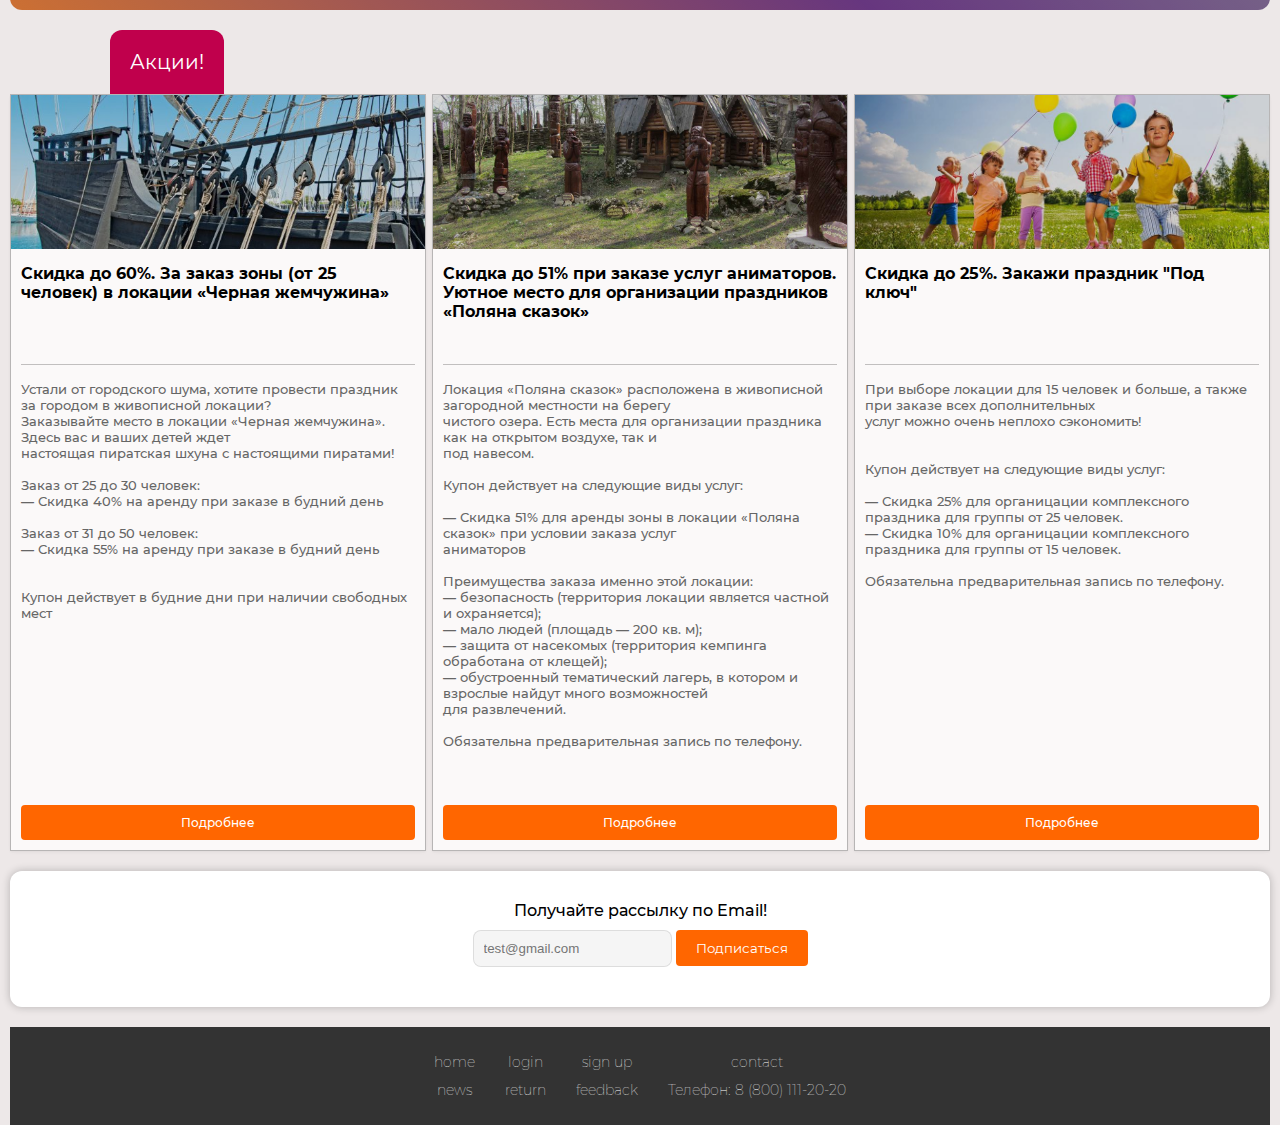
==== commit bed43d40: "complete" ====
--- a/index.html
+++ b/index.html
@@ -217,7 +217,7 @@
                         </p>
                     </div>
 
-                    <form action="/search.html" class="search-form__form" method="get">
+                    <form action="./search.html" class="search-form__form" method="get">
 
                         <label for="region" class="search-form__label">Выбор региона:</label>
                         <select required id="region" name="region">
--- a/css/styles.css
+++ b/css/styles.css
@@ -1,5 +1,5 @@
-@import url(./font.css);
-@import url(./animation.css);
+@import url(../css/font.css);
+@import url(../css/animation.css);
 
 html {
   scroll-behavior: smooth;
@@ -14,7 +14,6 @@
   background-color: #ede8e8;
   margin: 0 10px;
   background-size: 400% 400%;
-  animation: gradientAnimation 20s infinite;
 }
 
 header {
@@ -132,7 +131,7 @@
 }
 
 .digest {
-  background-image: url("/media/images/измененные/4_edited.jpg");
+  background-image: url(../media/images/измененные/4_edited.jpg);
   background-size: cover;
   background-position: center;
   color: #fff;
@@ -515,6 +514,8 @@
   flex-direction: column;
   justify-content: flex-start;
   background: linear-gradient(45deg, #925136f2, #3a00ffb3, #18181aa3);
+  background-size: 200% 200%;
+  animation: gradientAnimation 4s infinite;
 }
 .company-info__goal {
   display: flex;
@@ -1022,6 +1023,8 @@
   background: linear-gradient(45deg, #925136f2, #3a00ffb3, #18181aa3);
   color: white;
   font-weight: 300;
+  animation: gradientAnimation 4s infinite;
+  background-size: 200% 200%;
 }
 .seat__list-title {
   margin: 0;
